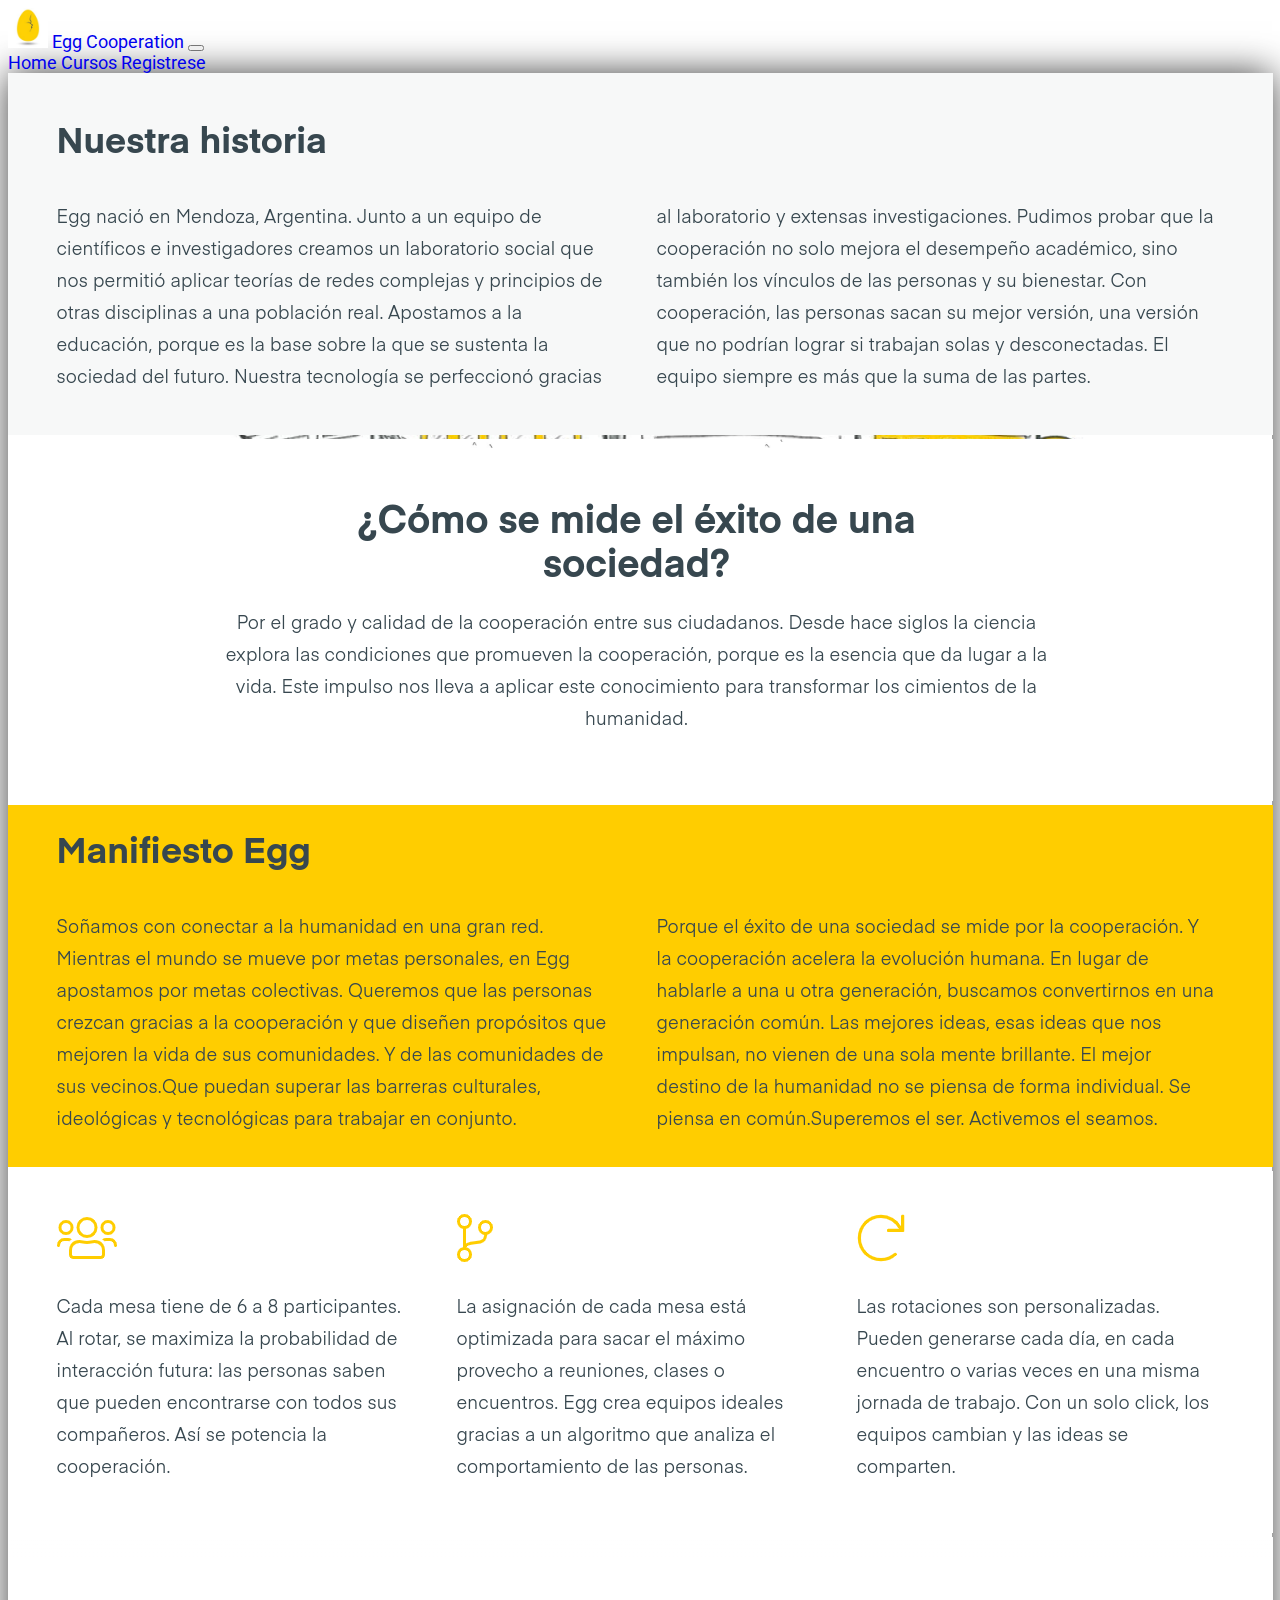
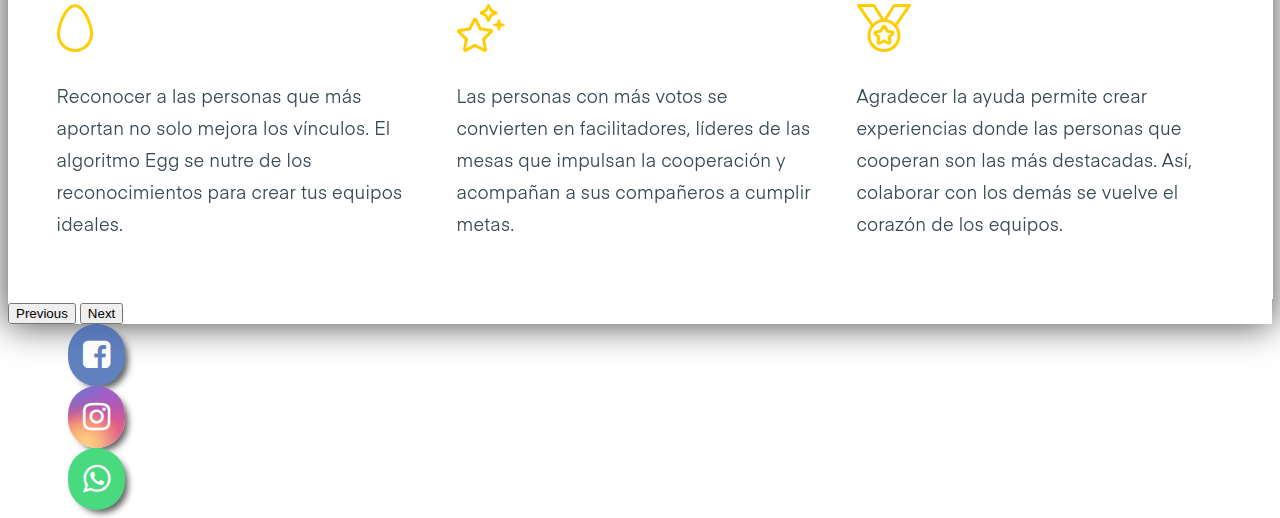
==== index.html @ d99cc232 "Primer commit" ====
<!DOCTYPE html>
<html lang="en">
  <head>
    <meta charset="UTF-8" />
    <meta http-equiv="X-UA-Compatible" content="IE=edge" />
    <meta name="viewport" content="width=device-width, initial-scale=1.0" />
    <title>Home</title>
    <script
      type="text/javascript"
      src="https://ajax.googleapis.com/ajax/libs/jquery/1.7.2/jquery.min.js"
    ></script>
    <script type="text/javascript">
      $(document).ready(function () {
        $("section").hide();
        $("section").fadeIn(1000);
      });
    </script>
    <!--Roboto Font-->
    <link
      href="https://fonts.googleapis.com/css?family=Roboto"
      rel="stylesheet"
    />
    <!--Bootstrap CSS-->
    <link
      href="https://cdn.jsdelivr.net/npm/bootstrap@5.0.2/dist/css/bootstrap.min.css"
      rel="stylesheet"
      integrity="sha384-EVSTQN3/azprG1Anm3QDgpJLIm9Nao0Yz1ztcQTwFspd3yD65VohhpuuCOmLASjC"
      crossorigin="anonymous"
    />
    <!--Awesome Font-->
    <link
      rel="stylesheet"
      href="https://maxcdn.bootstrapcdn.com/font-awesome/4.5.0/css/font-awesome.min.css"
    />
    <!--Animated CSS-->
    <link
      rel="stylesheet"
      href="https://cdnjs.cloudflare.com/ajax/libs/animate.css/4.1.1/animate.min.css"
    />
    <link rel="stylesheet" href="./css/style.css" />
  </head>
  <body>
    <nav class="navbar navbar-expand-lg navbar-light">
      <div class="container-fluid">
        <a
          target="_blank"
          class="navbar-brand"
          href="https://eggeducacion.com/es-AR/somos-egg/"
        >
          <img src="./images/logo.jpeg" width="40px" height="40px" /> Egg
          Cooperation</a
        >
        <button
          class="navbar-toggler"
          type="button"
          data-bs-toggle="collapse"
          data-bs-target="#navbarNavAltMarkup"
          aria-controls="navbarNavAltMarkup"
          aria-expanded="false"
          aria-label="Toggle navigation"
        >
          <span class="navbar-toggler-icon"></span>
        </button>
        <div class="collapse navbar-collapse" id="navbarNavAltMarkup">
          <div class="navbar-nav">
            <a class="nav-link active" aria-current="page" href="./index.html"
              >Home</a
            >
            <a class="nav-link" href="./tabla.html ">Cursos</a>
            <a class="nav-link" href="./formregistro.html">Registrese</a>
          </div>
        </div>
      </div>
    </nav>
    <div
      id="carouselExampleInterval"
      class="carousel slide position-absolute top-50 start-50 translate-middle w-75"
      data-bs-ride="carousel"
    >
      <div class="carousel-inner">
        <div class="carousel-item active" data-bs-interval="5000">
          <img src="./images/carrousel1.png" class="d-block w-100" />
        </div>
        <div class="carousel-item" data-bs-interval="5000">
          <img src="./images/carrousel2.png" class="d-block w-100" />
        </div>
        <div class="carousel-item" data-bs-interval="5000">
          <img src="./images/carrousel3.png" class="d-block w-100" />
        </div>
        <div class="carousel-item" data-bs-interval="5000">
          <img src="./images/carrousel4.png" class="d-block w-100" />
        </div>
        <div class="carousel-item" data-bs-interval="5000">
          <img src="./images/carrousel5.png" class="d-block w-100" />
        </div>
      </div>
      <button
        class="carousel-control-prev position-absolute top-50 start-0 translate-middle "
        type="button"
        data-bs-target="#carouselExampleInterval"
        data-bs-slide="prev"
      >
        <span class="carousel-control-prev-icon ms-4" aria-hidden="true"></span>
        <span class="visually-hidden">Previous</span>
      </button>
      <button
        class="carousel-control-next position-absolute top-50 start-100 translate-middle "
        type="button"
        data-bs-target="#carouselExampleInterval"
        data-bs-slide="next"
      >
        <span class="carousel-control-next-icon me-4" aria-hidden="true"></span>
        <span class="visually-hidden">Next</span>
      </button>
    </div>
    <section>
      <div class="container-fluid fixed-bottom p-3">
        <div class="container-fluid d-flex justify-content-end pp">
          <div>
            <a
              href="https://www.facebook.com/EggTechDigital"
              class="container-icon me-4 fb"
              target="_blank"
            >
              <i
                class="animate__animated animate__fadeInDown fa fa-facebook-square"
              ></i>
            </a>
          </div>
          <div>
            <a
              href="https://www.instagram.com/eggcooperation/"
              class="container-icon me-4 ig"
              target="_blank"
            >
              <i
                class="animate__animated animate__fadeInDown fa fa-instagram"
              ></i>
            </a>
          </div>
          <div>
            <a
              href="https://api.whatsapp.com/send?phone=5492612537925&text=Hola%21%20Quisiera%20m%C3%A1s%20informaci%C3%B3n%20sobre%20FullStack%20."
              class="container-icon me-5 wp"
              target="_blank"
            >
              <i
                class="animate__animated animate__fadeInDown fa fa-whatsapp"
              ></i>
            </a>
          </div>
        </div>
      </div>
    </section>

    <!--Bootstrap JS-->
    <script
      src="https://cdn.jsdelivr.net/npm/bootstrap@5.0.2/dist/js/bootstrap.bundle.min.js"
      integrity="sha384-MrcW6ZMFYlzcLA8Nl+NtUVF0sA7MsXsP1UyJoMp4YLEuNSfAP+JcXn/tWtIaxVXM"
      crossorigin="anonymous"
    ></script>
  </body>
</html>
---- css/style.css ----
body {
  font-family: "Roboto", sans-serif;
  background-image: url(../images/somos_egg_school.jpg);
  background-repeat: no-repeat;
  background-position: center center;
  background-attachment: fixed;
  background-size: 100%;
}
nav {
  background-color: #ffff;
}
.container-fluid a {
  font-size: 18px;
}
.wp:hover,
.fb:hover,
.ig:hover {
  display: inline-block;
  animation: bounce;
  animation-duration: 0.8s;
}

.fa-whatsapp {
  font-size: 2rem;
  padding: 15px;
  border-radius: 80px;
  background-color: #25d366;
  color: white;
  box-shadow: 5px 5px 6px -2px rgba(0, 0, 0, 0.75);
  -webkit-box-shadow: 5px 5px 6px -2px rgba(0, 0, 0, 0.75);
  -moz-box-shadow: 5px 5px 6px -2px rgba(0, 0, 0, 0.75);
}

.fa-facebook-square {
  font-size: 2rem;
  padding: 15px;
  border-radius: 80px;
  color: white;
  background-color: #4267b2;
  box-shadow: 5px 5px 6px -2px rgba(0, 0, 0, 0.75);
  -webkit-box-shadow: 5px 5px 6px -2px rgba(0, 0, 0, 0.75);
  -moz-box-shadow: 5px 5px 6px -2px rgba(0, 0, 0, 0.75);
}
.fa-instagram {
  font-size: 2rem;
  padding: 15px;
  border-radius: 80px;
  color: white;
  background: radial-gradient(
      circle farthest-corner at 35% 90%,
      #fec564,
      transparent 50%
    ),
    radial-gradient(circle farthest-corner at 0 140%, #fec564, transparent 50%),
    radial-gradient(ellipse farthest-corner at 0 -25%, #5258cf, transparent 50%),
    radial-gradient(
      ellipse farthest-corner at 20% -50%,
      #5258cf,
      transparent 50%
    ),
    radial-gradient(ellipse farthest-corner at 100% 0, #893dc2, transparent 50%),
    radial-gradient(
      ellipse farthest-corner at 60% -20%,
      #893dc2,
      transparent 50%
    ),
    radial-gradient(ellipse farthest-corner at 100% 100%, #d9317a, transparent),
    linear-gradient(
      #6559ca,
      #bc318f 30%,
      #e33f5f 50%,
      #f77638 70%,
      #fec66d 100%
    );
  box-shadow: 5px 5px 6px -2px rgba(0, 0, 0, 0.75);
  -webkit-box-shadow: 5px 5px 6px -2px rgba(0, 0, 0, 0.75);
  -moz-box-shadow: 5px 5px 6px -2px rgba(0, 0, 0, 0.75);
}

a {
  text-decoration: none;
}

.pp {
  transform: translate(60px);
}

#carouselExampleInterval {
  box-shadow: 0px 0px 35px 0px rgba(0, 0, 0, 0.75);
  -webkit-box-shadow: 0px 0px 35px 0px rgba(0, 0, 0, 0.75);
  -moz-box-shadow: 0px 0px 35px 0px rgba(0, 0, 0, 0.75);
}

.carousel-control-prev-icon {
  background-image: url("data:image/svg+xml;charset=utf8,%3Csvg xmlns='http://www.w3.org/2000/svg' fill='%23000' viewBox='0 0 8 8'%3E%3Cpath d='M5.25 0l-4 4 4 4 1.5-1.5-2.5-2.5 2.5-2.5-1.5-1.5z'/%3E%3C/svg%3E") !important;
}

.carousel-control-next-icon {
  background-image: url("data:image/svg+xml;charset=utf8,%3Csvg xmlns='http://www.w3.org/2000/svg' fill='%23000' viewBox='0 0 8 8'%3E%3Cpath d='M2.75 0l-1.5 1.5 2.5 2.5-2.5 2.5 1.5 1.5 4-4-4-4z'/%3E%3C/svg%3E") !important;
}
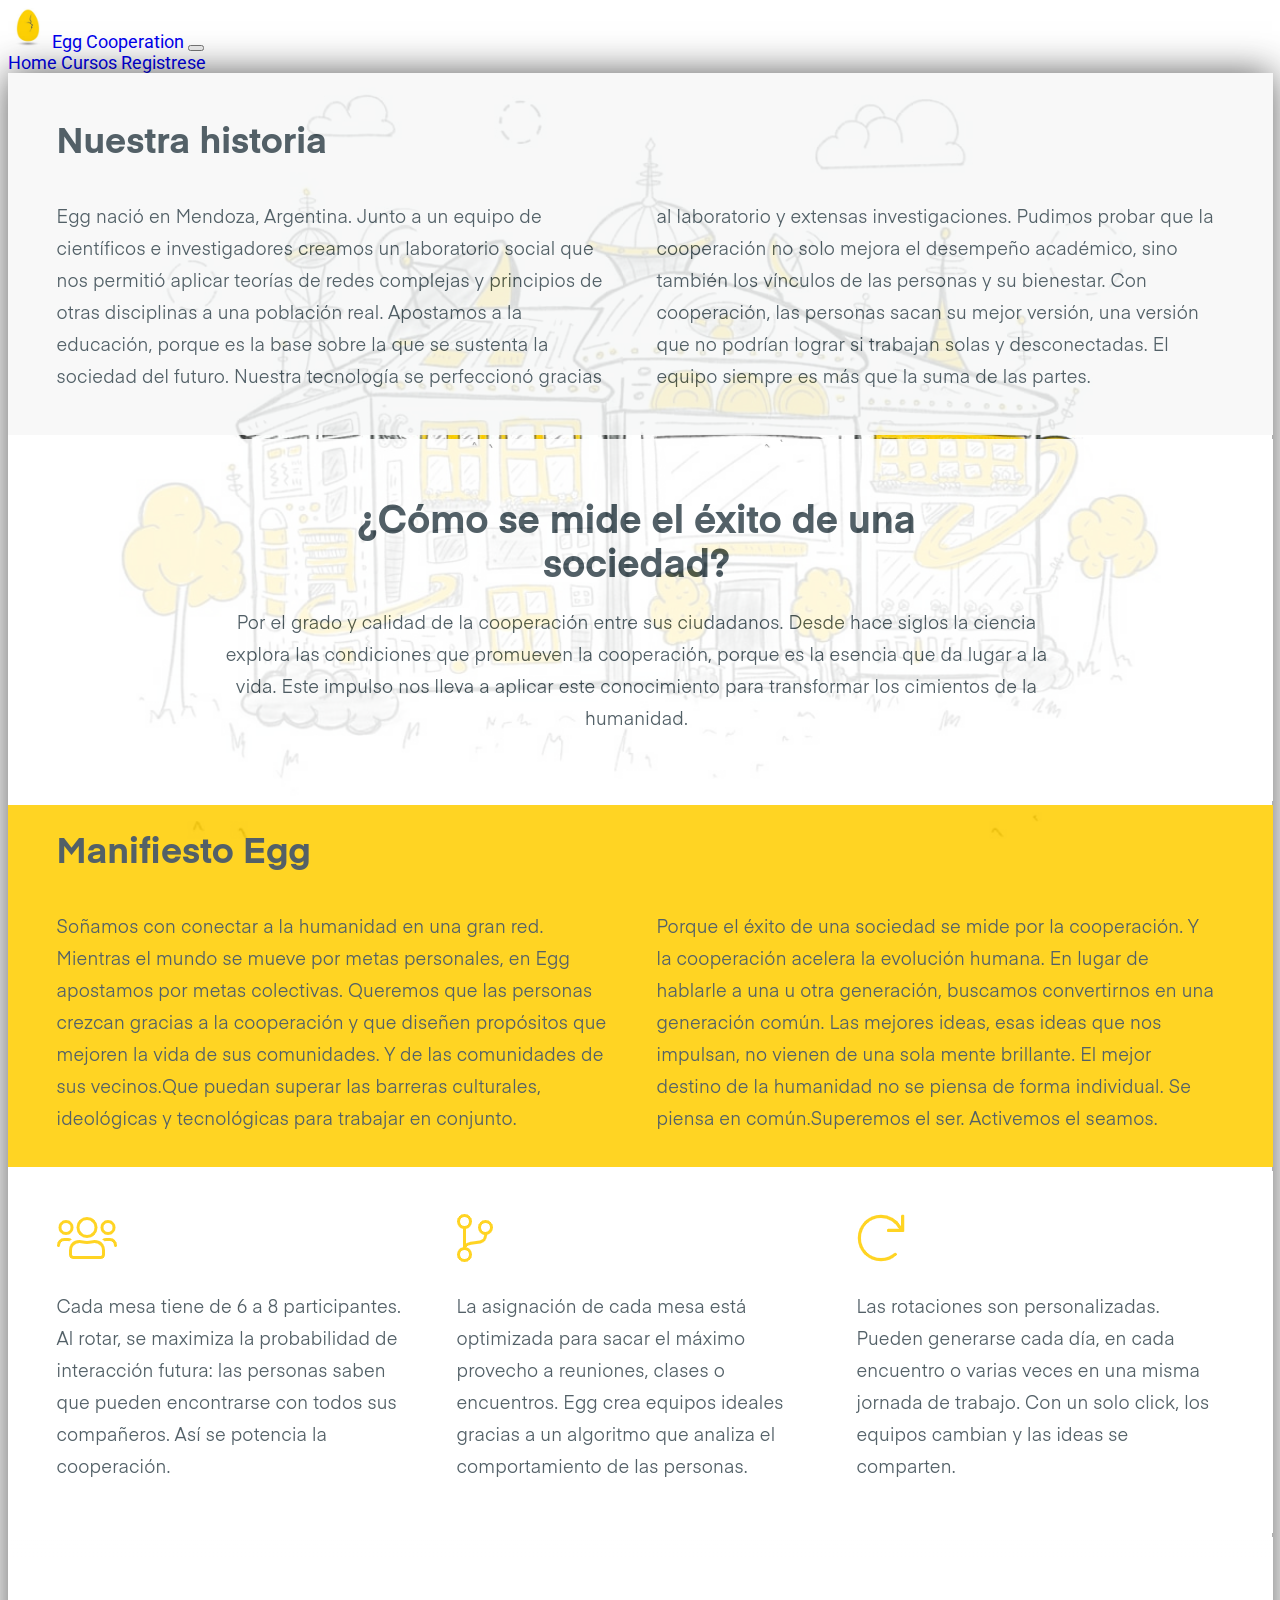
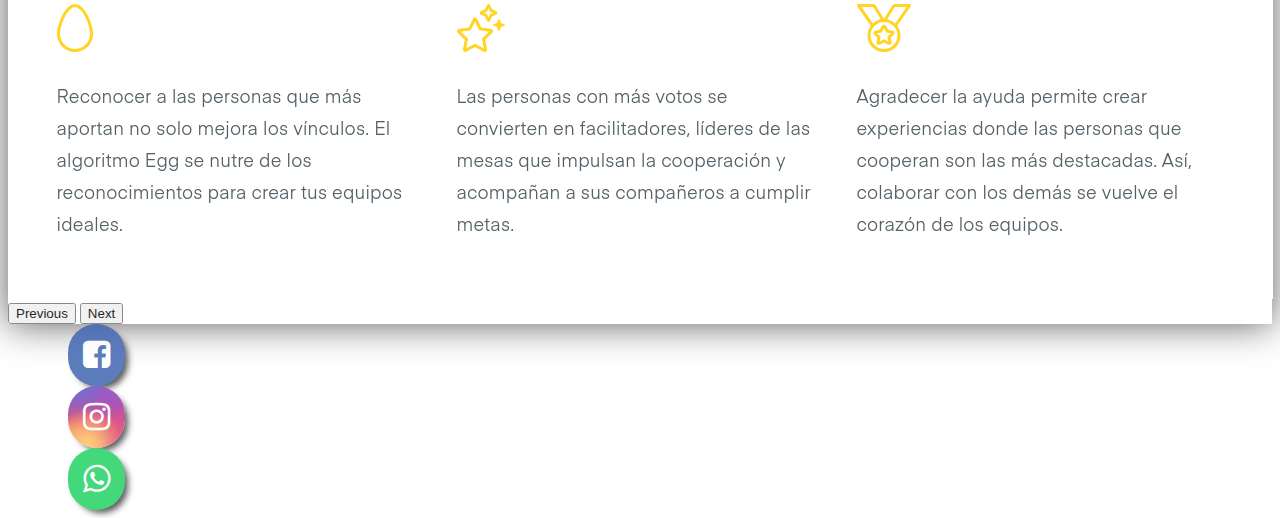
==== commit 6cf61dd5: "Añadiendo carrusel dentro de section" ====
--- a/index.html
+++ b/index.html
@@ -72,7 +72,8 @@
         </div>
       </div>
     </nav>
-    <div
+    <section>
+      <div
       id="carouselExampleInterval"
       class="carousel slide position-absolute top-50 start-50 translate-middle w-75"
       data-bs-ride="carousel"
@@ -113,6 +114,7 @@
         <span class="visually-hidden">Next</span>
       </button>
     </div>
+    </section>
     <section>
       <div class="container-fluid fixed-bottom p-3">
         <div class="container-fluid d-flex justify-content-end pp">
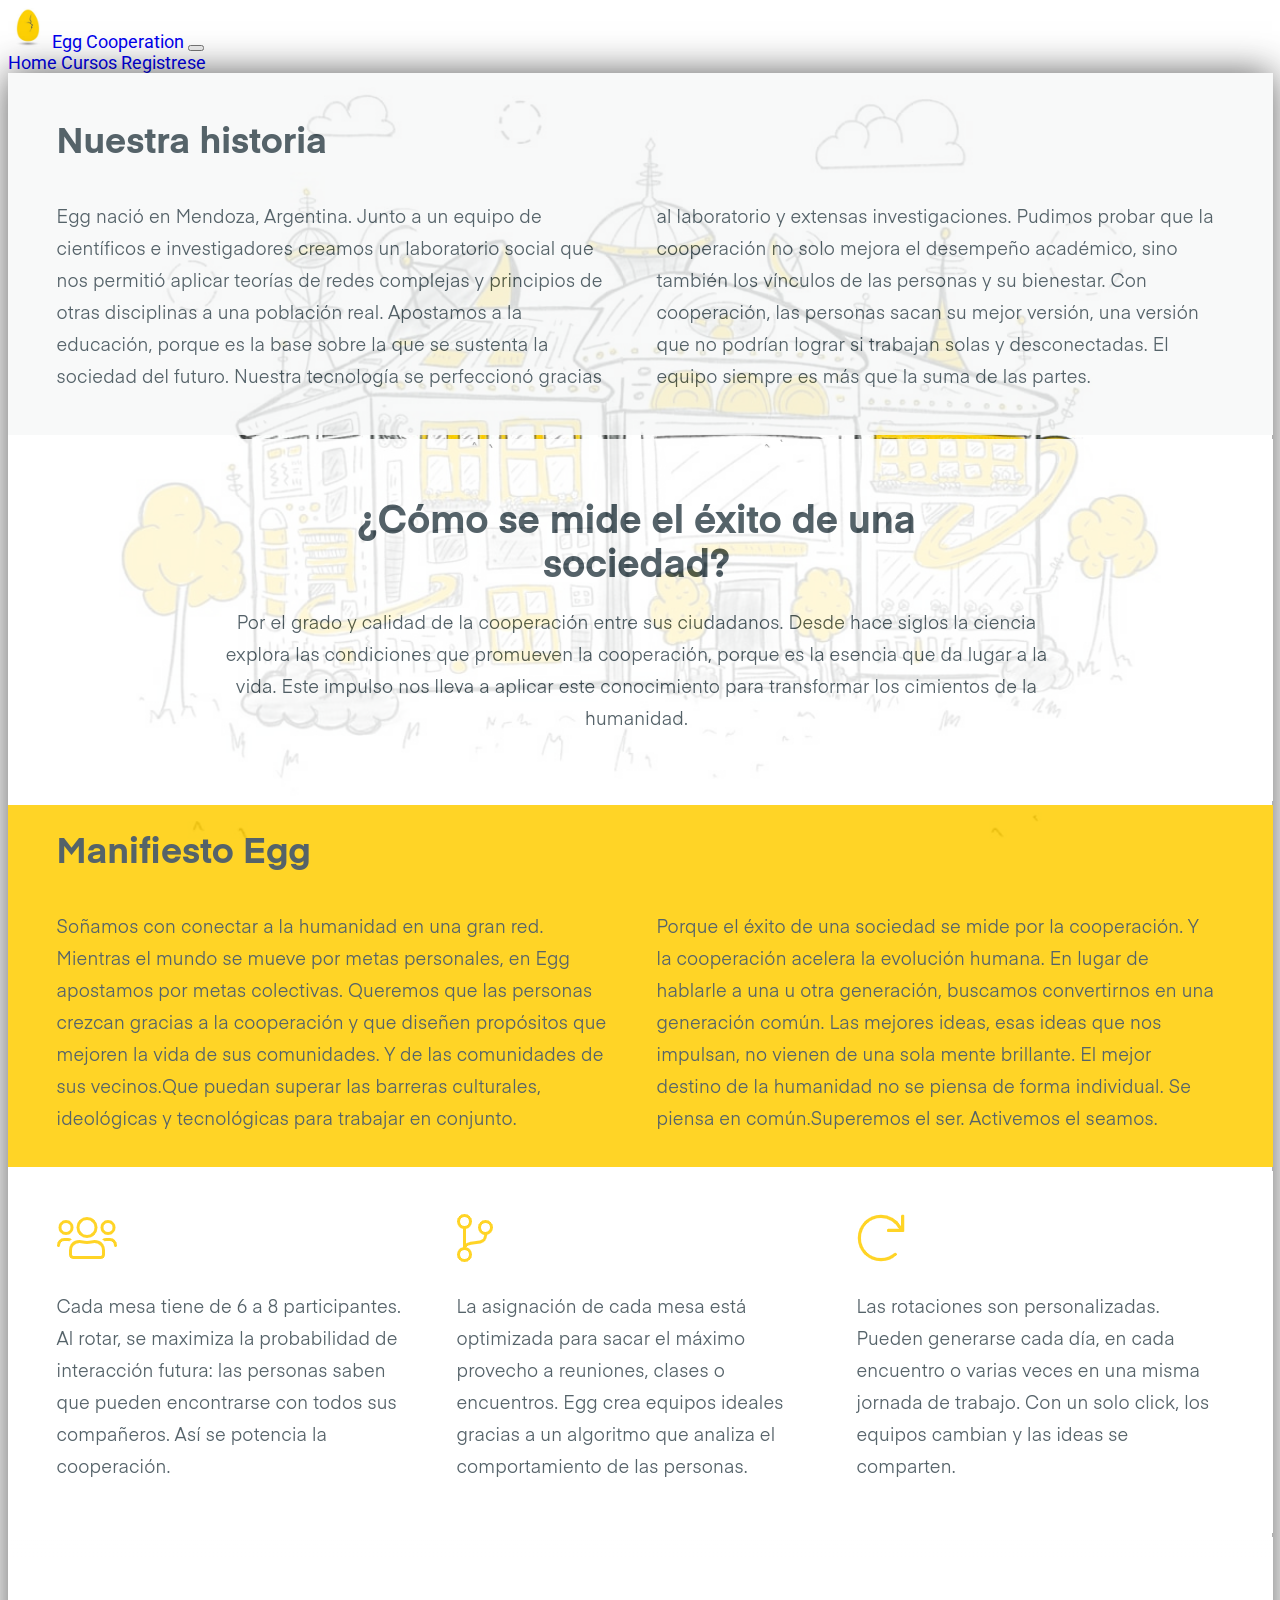
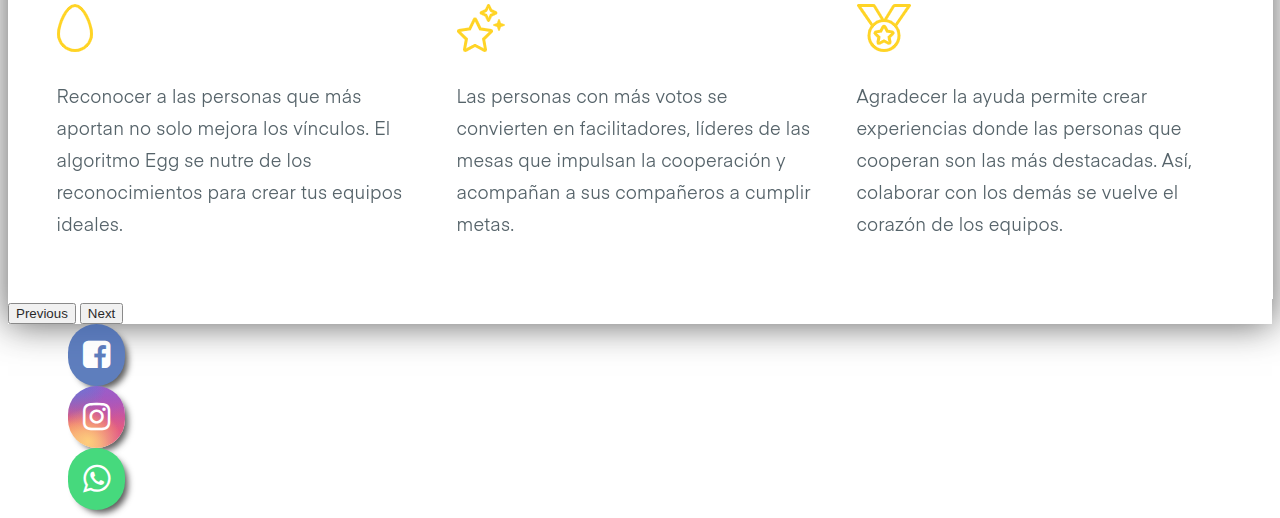
==== commit 8dbd5257: "Añadiendo icono" ====
--- a/index.html
+++ b/index.html
@@ -5,6 +5,7 @@
     <meta http-equiv="X-UA-Compatible" content="IE=edge" />
     <meta name="viewport" content="width=device-width, initial-scale=1.0" />
     <title>Home</title>
+    <link rel="icon" href="./images/icon.png" >
     <script
       type="text/javascript"
       src="https://ajax.googleapis.com/ajax/libs/jquery/1.7.2/jquery.min.js"
@@ -79,7 +80,7 @@
       data-bs-ride="carousel"
     >
       <div class="carousel-inner">
-        <div class="carousel-item active" data-bs-interval="5000">
+        <div class="carousel-item active" data-bs-interval="1">
           <img src="./images/carrousel1.png" class="d-block w-100" />
         </div>
         <div class="carousel-item" data-bs-interval="5000">
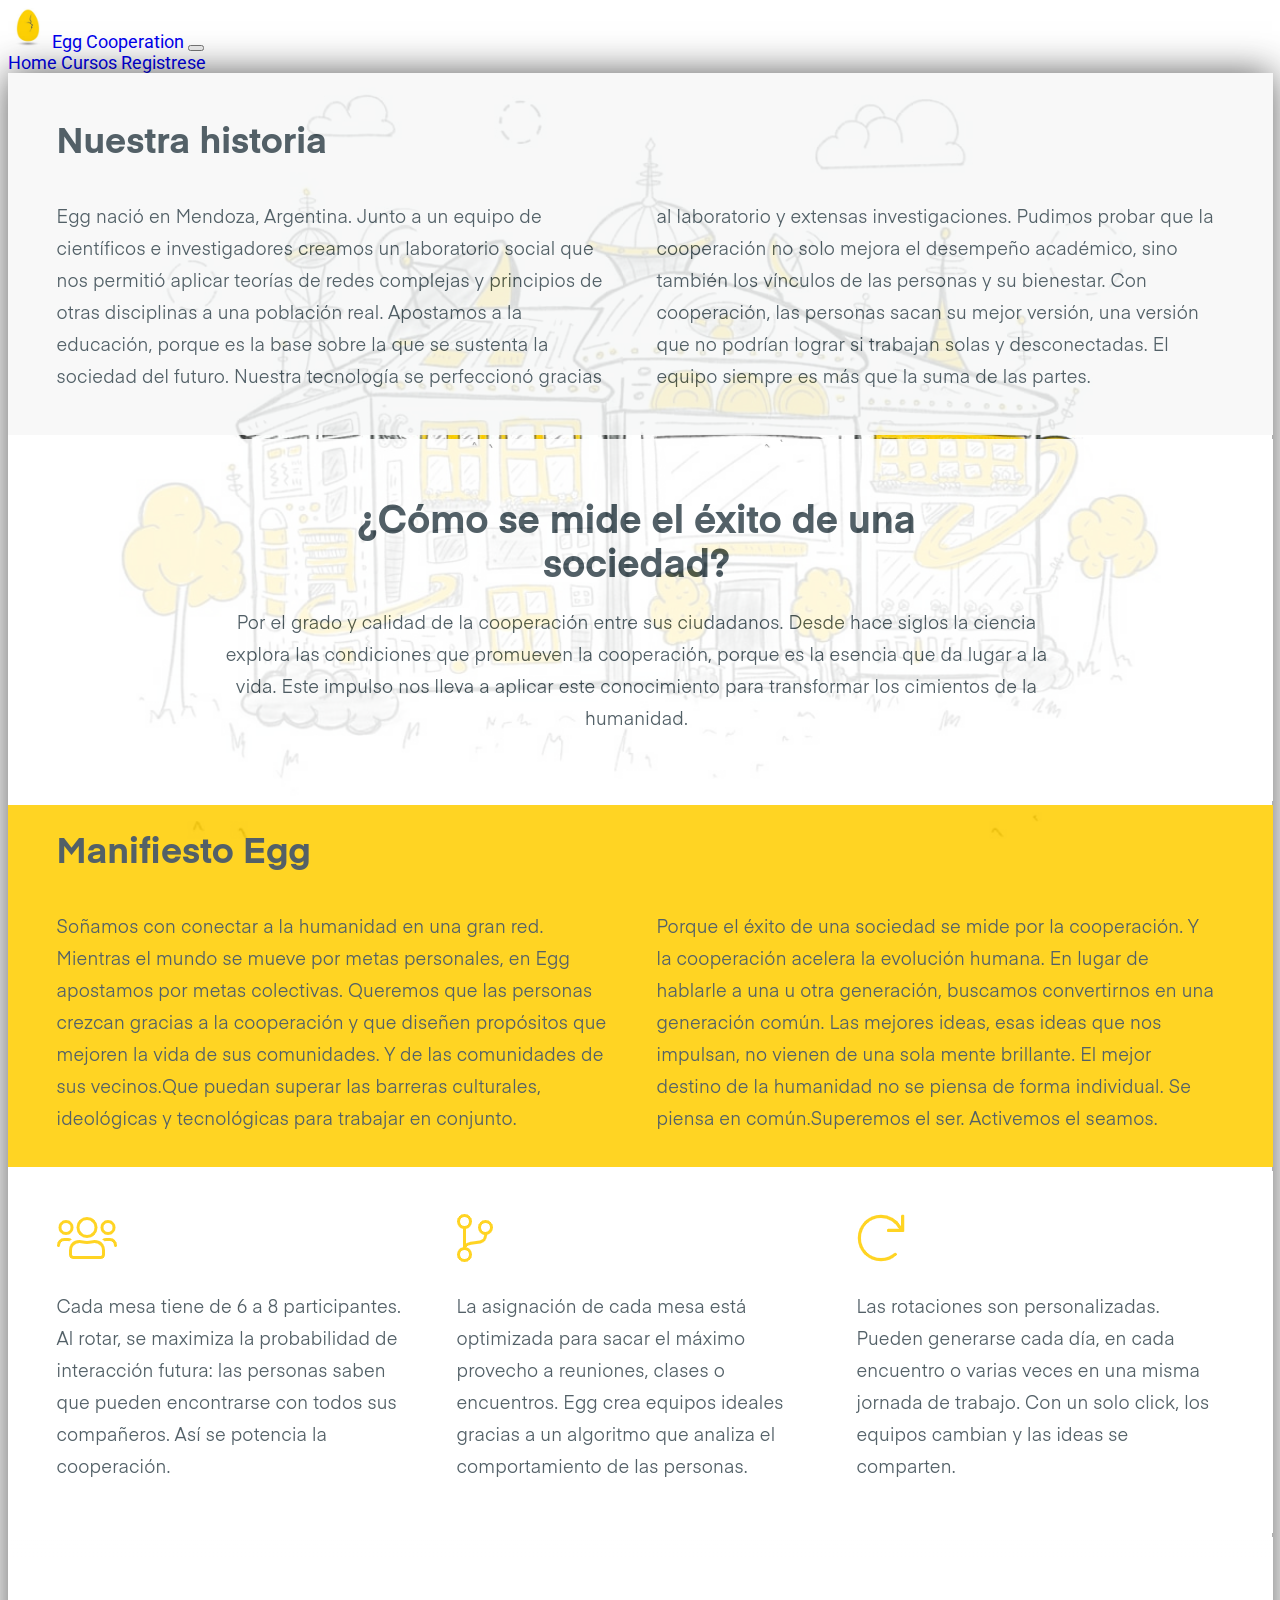
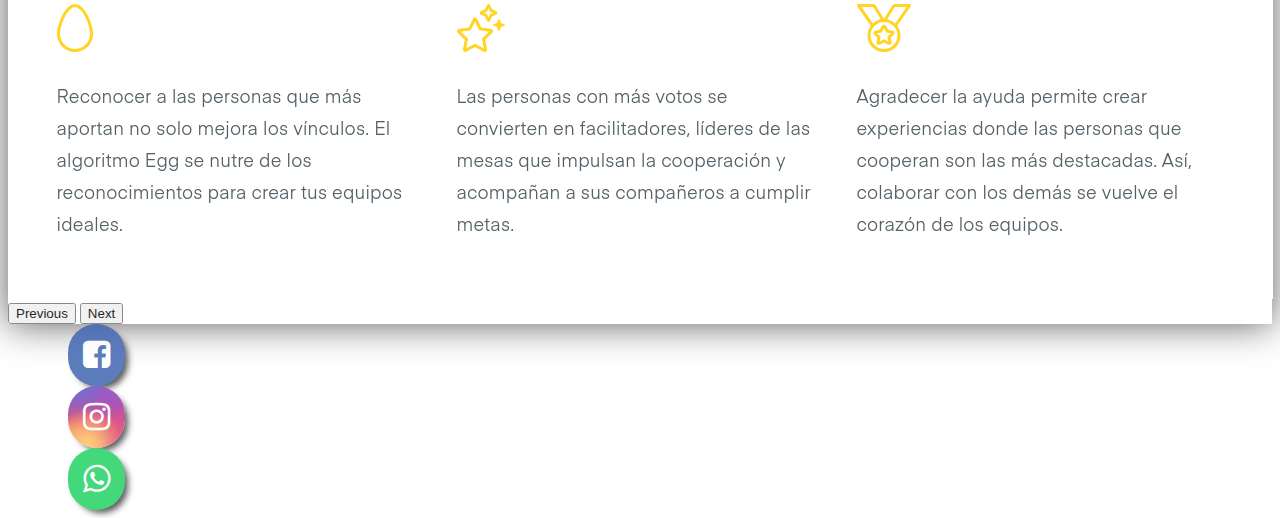
==== commit ce52ddbb: "Cambiando tiempo imagen carr" ====
--- a/index.html
+++ b/index.html
@@ -80,7 +80,7 @@
       data-bs-ride="carousel"
     >
       <div class="carousel-inner">
-        <div class="carousel-item active" data-bs-interval="1">
+        <div class="carousel-item active" data-bs-interval="5000">
           <img src="./images/carrousel1.png" class="d-block w-100" />
         </div>
         <div class="carousel-item" data-bs-interval="5000">
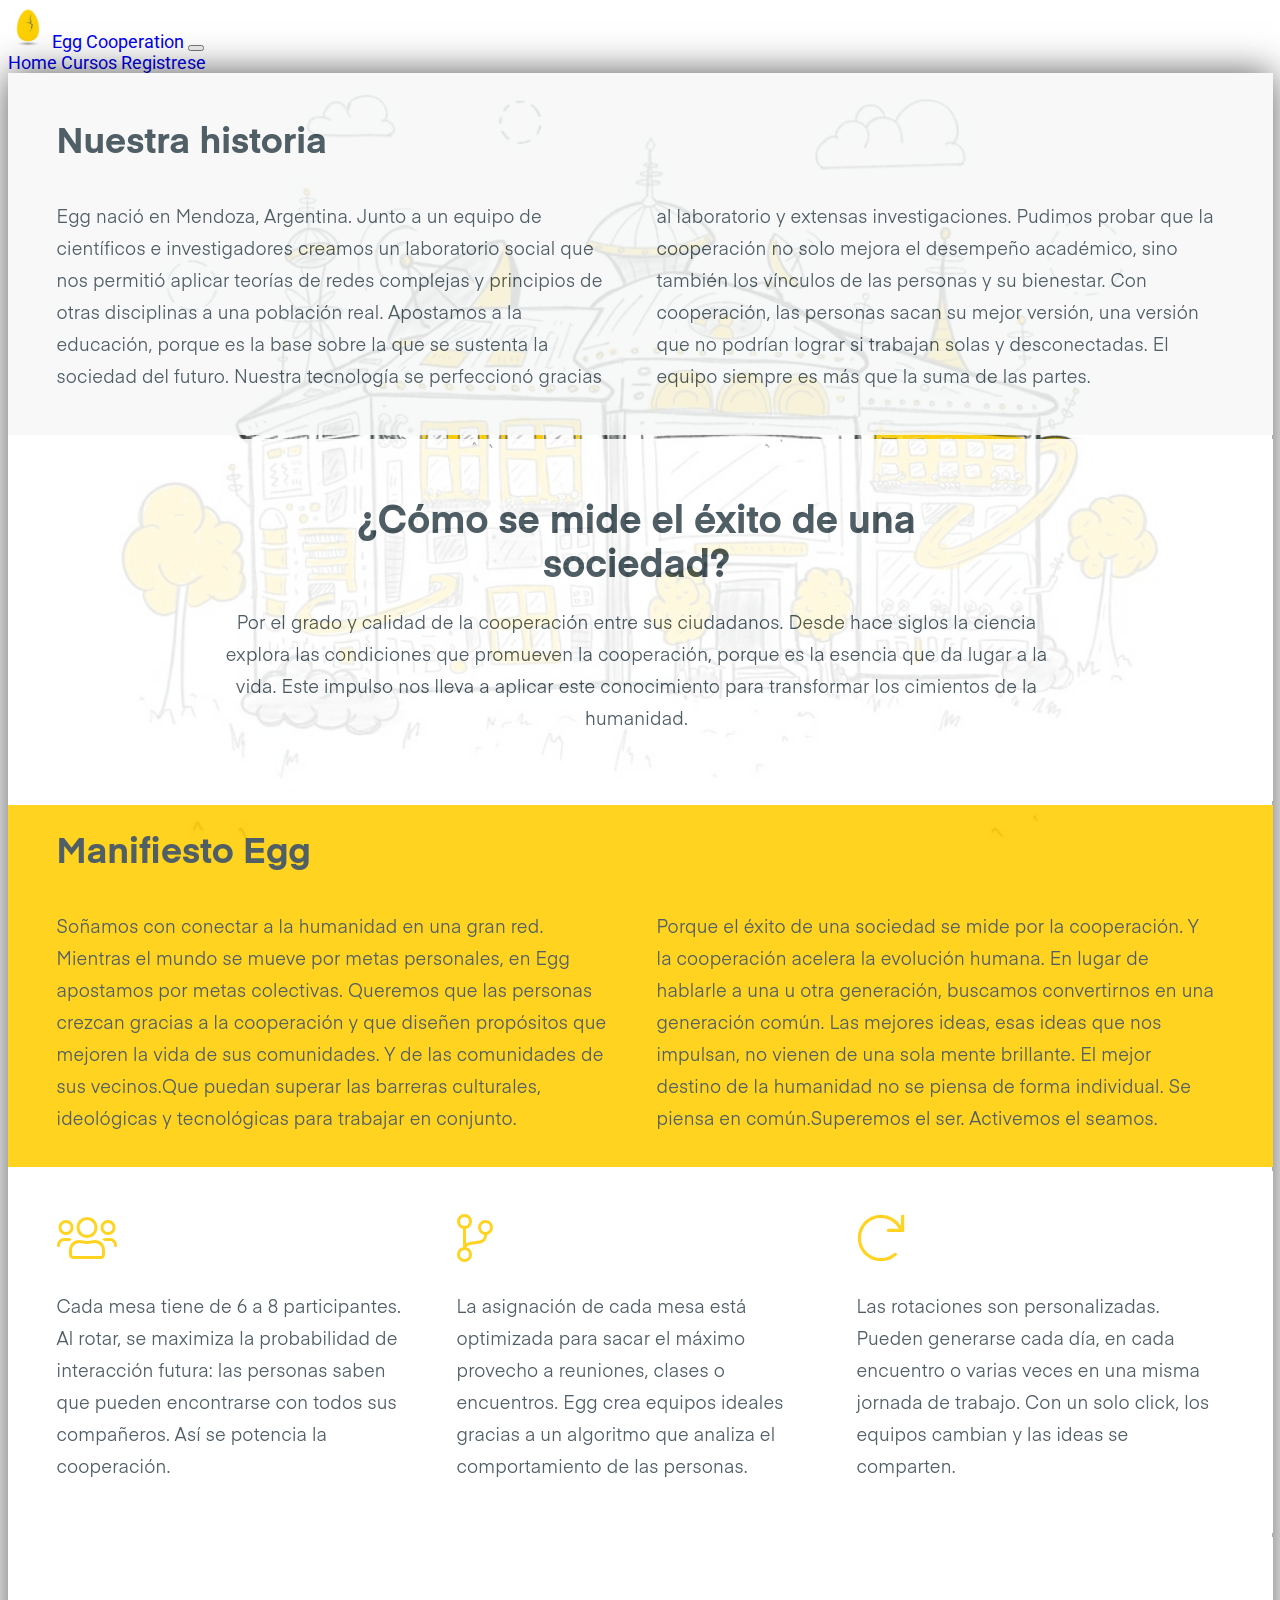
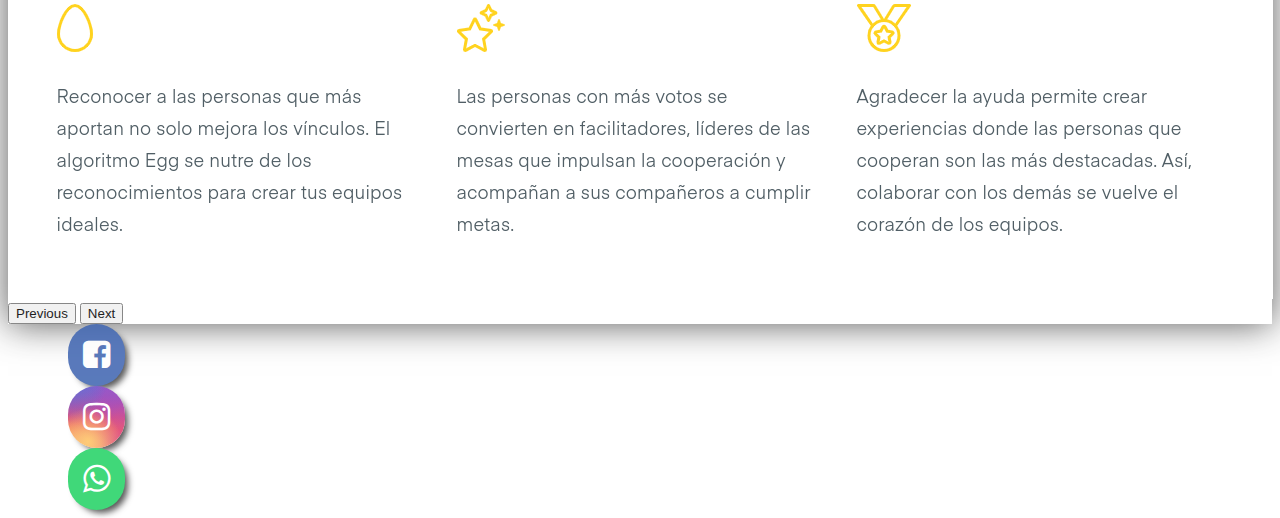
==== commit b4541f94: "Cambiando tiempo imagenes carrusel" ====
--- a/index.html
+++ b/index.html
@@ -80,19 +80,19 @@
       data-bs-ride="carousel"
     >
       <div class="carousel-inner">
-        <div class="carousel-item active" data-bs-interval="5000">
+        <div class="carousel-item active" data-bs-interval="4000">
           <img src="./images/carrousel1.png" class="d-block w-100" />
         </div>
-        <div class="carousel-item" data-bs-interval="5000">
+        <div class="carousel-item" data-bs-interval="4000">
           <img src="./images/carrousel2.png" class="d-block w-100" />
         </div>
-        <div class="carousel-item" data-bs-interval="5000">
+        <div class="carousel-item" data-bs-interval="4000">
           <img src="./images/carrousel3.png" class="d-block w-100" />
         </div>
-        <div class="carousel-item" data-bs-interval="5000">
+        <div class="carousel-item" data-bs-interval="4000">
           <img src="./images/carrousel4.png" class="d-block w-100" />
         </div>
-        <div class="carousel-item" data-bs-interval="5000">
+        <div class="carousel-item" data-bs-interval="4000">
           <img src="./images/carrousel5.png" class="d-block w-100" />
         </div>
       </div>
